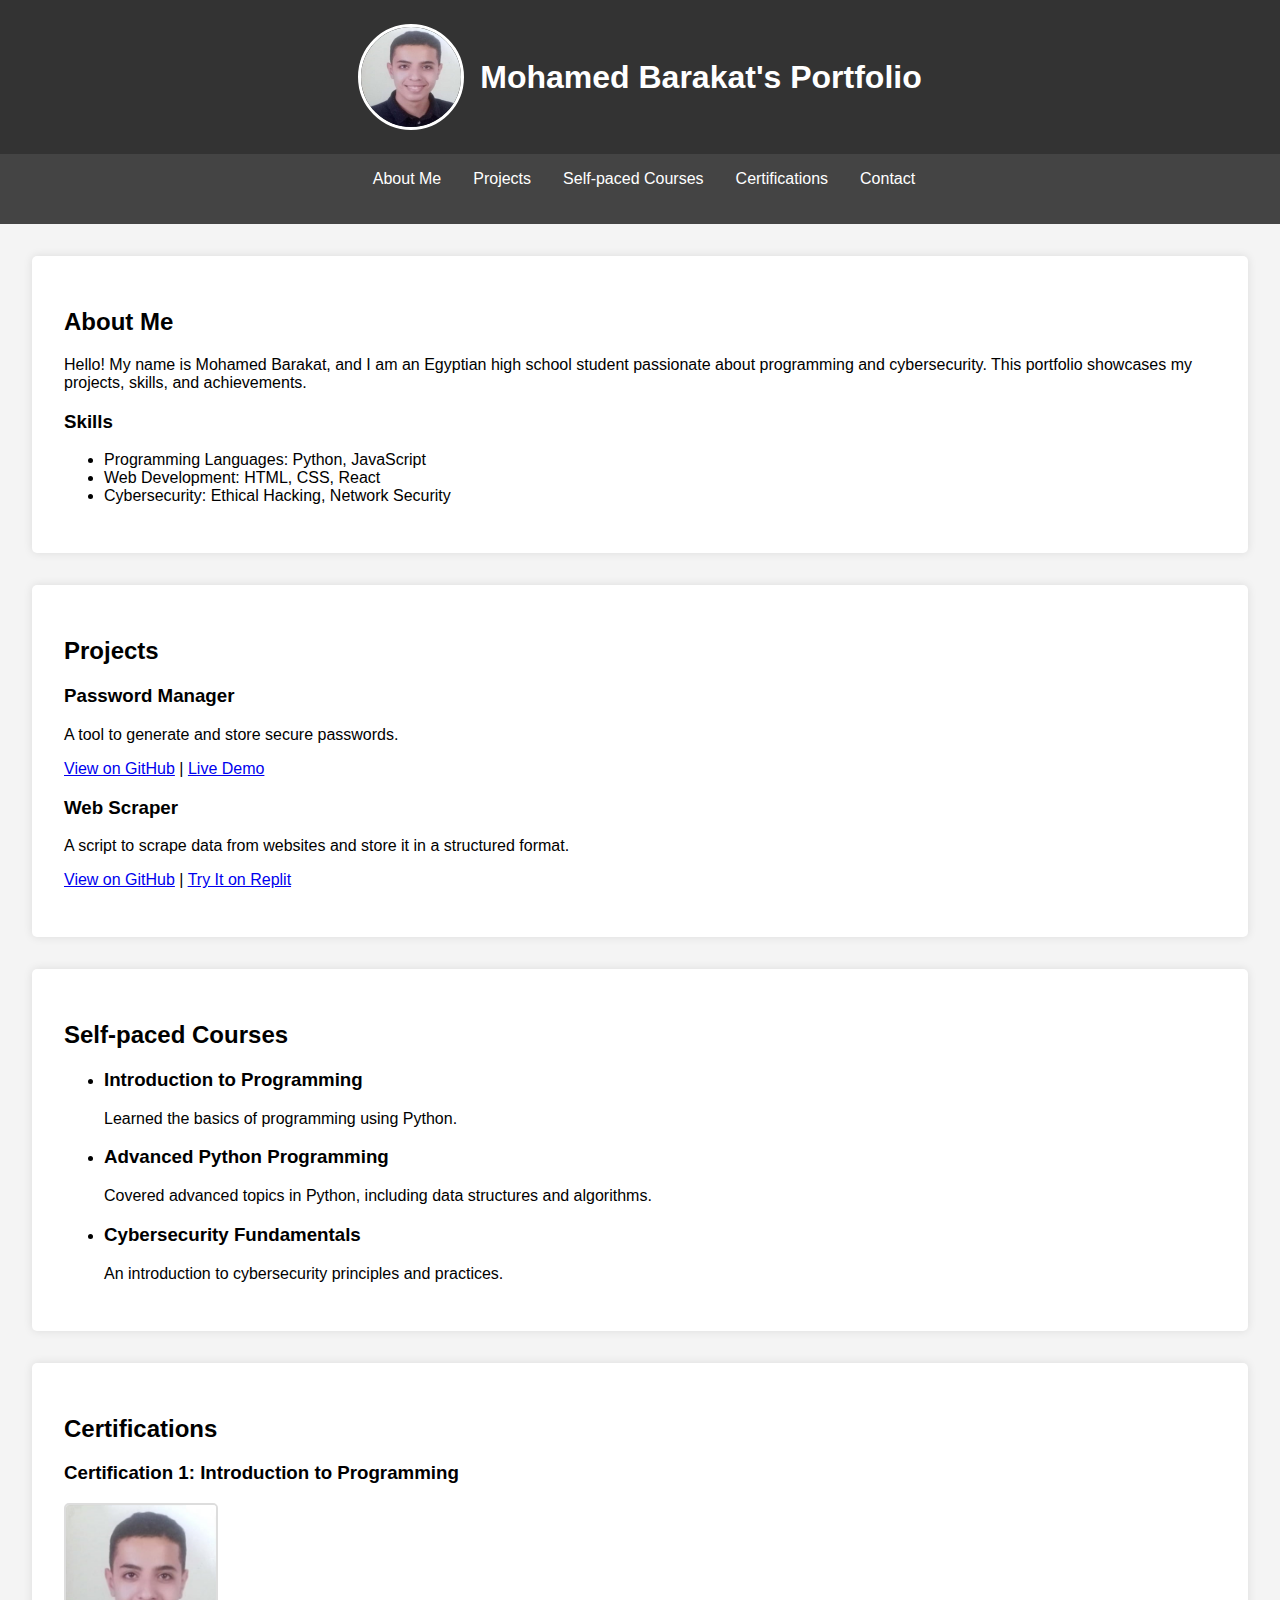
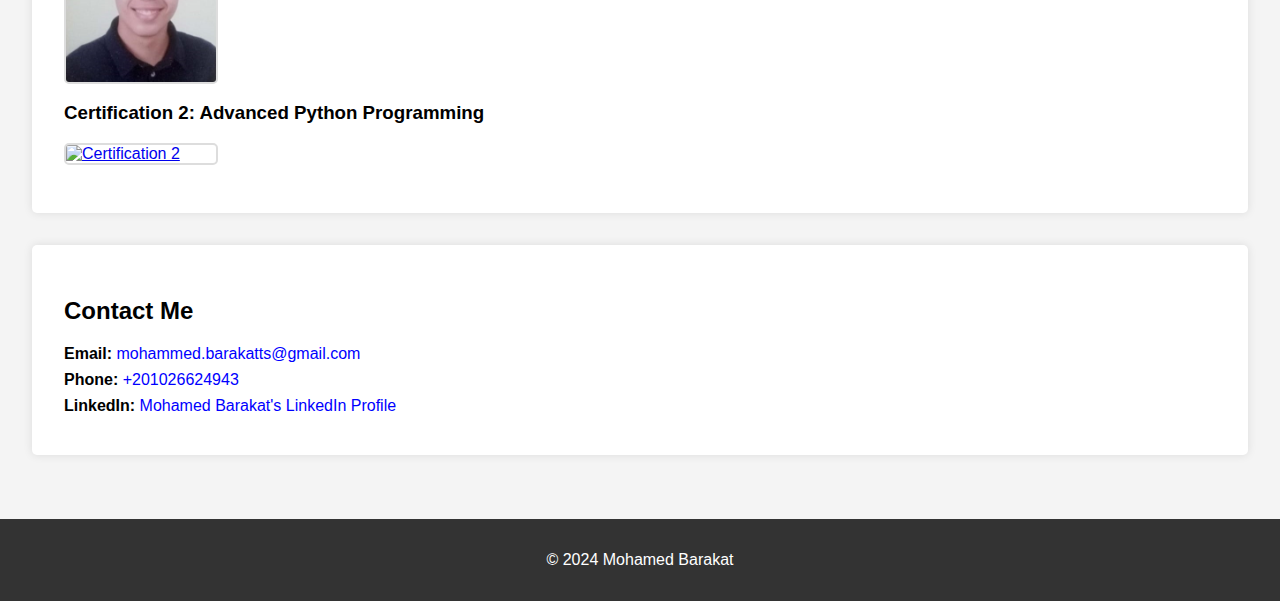
==== index.html @ 445416d7 "The 2st design of my portfolio" ====
<!DOCTYPE html>
<html lang="en">
<head>
  <meta charset="UTF-8">
  <meta name="viewport" content="width=device-width, initial-scale=1.0">
  <title>Mohamed Barakat's Portfolio</title>
  <link rel="stylesheet" href="style.css">
  <link rel="icon" href="Mo.jpg" type="image/x-icon">
</head>
<body>
  <header>
    <img src="Mo.jpg" alt="Mohamed Barakat" class="profile-image">
    <h1>Mohamed Barakat's Portfolio</h1>
  </header>
  <nav>
    <ul>
      <li><a href="#about">About Me</a></li>
      <li><a href="#projects">Projects</a></li>
      <li><a href="#courses">Self-paced Courses</a></li>
      <li><a href="#certifications">Certifications</a></li>
      <li><a href="#contact">Contact</a></li>
    </ul>
  </nav>
  <main>
    <section id="about">
      <h2>About Me</h2>
      <p>Hello! My name is Mohamed Barakat, and I am an Egyptian high school student passionate about programming and cybersecurity. This portfolio showcases my projects, skills, and achievements.</p>
      <h3>Skills</h3>
      <ul>
        <li>Programming Languages: Python, JavaScript</li>
        <li>Web Development: HTML, CSS, React</li>
        <li>Cybersecurity: Ethical Hacking, Network Security</li>
      </ul>
    </section>    
    <section id="projects">
      <h2>Projects</h2>
      <div class="project">
        <h3>Password Manager</h3>
        <p>A tool to generate and store secure passwords.</p>
        <a href="https://github.com/Mohamed-Barakatts/password-manager" target="_blank">View on GitHub</a> | 
        <a href="https://mohamedbarakat.github.io/password-manager" target="_blank">Live Demo</a>
      </div>
      <div class="project">
        <h3>Web Scraper</h3>
        <p>A script to scrape data from websites and store it in a structured format.</p>
        <a href="https://github.com/Mohamed-Barakatts/web-scraper" target="_blank">View on GitHub</a> | 
        <a href="https://replit.com/@MohamedBarakat/web-scraper" target="_blank">Try It on Replit</a>
      </div>
    </section>
    <section id="courses">
      <h2>Self-paced Courses</h2>
      <ul>
        <li>
          <h3>Introduction to Programming</h3>
          <p>Learned the basics of programming using Python.</p>
        </li>
        <li>
          <h3>Advanced Python Programming</h3>
          <p>Covered advanced topics in Python, including data structures and algorithms.</p>
        </li>
        <li>
          <h3>Cybersecurity Fundamentals</h3>
          <p>An introduction to cybersecurity principles and practices.</p>
        </li>
        <!-- Add more courses as needed -->
      </ul>
    </section>    
    <section id="certifications">
      <h2>Certifications</h2>
      <div class="certification">
        <h3>Certification 1: Introduction to Programming</h3>
        <a>
          <!-- add this line after <a to indicate to the path of the cert pdf file online for viewing [href="path/to/certificate1.jpg" target="_blank"] -->
          <img src="Mo.jpg" alt="Certification 1" class="certificate-image">
        </a>
      </div>
      <div class="certification">
        <h3>Certification 2: Advanced Python Programming</h3>
        <a href="path/to/certificate2.jpg" target="_blank">
          <img src="path/to/certificate2.jpg" alt="Certification 2" class="certificate-image">
        </a>
      </div>
      <!-- Add more certifications as needed -->
    </section>
    <section id="contact">
      <h2>Contact Me</h2>
      <p><strong>Email:</strong> <a href="mailto:mohammed.barakatts@gmail.com">mohammed.barakatts@gmail.com</a></p>
      <p><strong>Phone:</strong> <a href="tel:+201026624943">+201026624943</a></p>
      <p><strong>LinkedIn:</strong> <a href="https://www.linkedin.com/in/mohamed-barakatts/" target="_blank">Mohamed Barakat's LinkedIn Profile</a></p>
    </section>    
  </main>
  <footer>
    <p>&copy; 2024 Mohamed Barakat</p>
  </footer>
</body>
</html>
---- style.css ----
body {
  font-family: Arial, sans-serif;
  margin: 0;
  padding: 0;
  background-color: #f4f4f4;
}

header {
  background-color: #333;
  color: #fff;
  padding: 1.5rem 0;
  text-align: center;
  display: flex;
  align-items: center;
  justify-content: center;
}

.profile-image {
  width: 100px;
  height: 100px;
  border-radius: 50%;
  margin-right: 1rem;
  border: 3px solid #fff;
}

nav {
  background-color: #444;
  color: #fff;
  padding: 1rem 0;
  text-align: center;
}

nav ul {
  list-style-type: none;
  padding: 0;
  margin: 0;
  display: flex;
  justify-content: center;
  gap: 1.5rem;
}

nav ul li {
  margin: 0;
}

nav ul li a {
  color: #fff;
  text-decoration: none;
  position: relative;
  padding: 0.5rem;
  transition: color 0.3s;
}

nav ul li a:hover {
  color: #ff6347;
}

nav ul li a::after {
  content: '';
  display: block;
  width: 0;
  height: 2px;
  background: red;
  transition: width 0.3s;
}

nav ul li a:hover::after {
  width: 100%;
}

main {
  padding: 2rem;
}

section {
  margin-bottom: 2rem;
  padding: 2rem;
  background-color: #fff;
  border-radius: 5px;
  box-shadow: 0 0 10px rgba(0, 0, 0, 0.1);
}

.project, .certification {
  margin-bottom: 1rem;
}

.certificate-image {
  width: 150px;
  height: auto;
  display: block;
  margin-top: 0.5rem;
  border: 2px solid #ddd;
  border-radius: 5px;
}

footer {
  background-color: #333;
  color: #fff;
  text-align: center;
  padding: 1rem 0;
}

footer section {
  margin-bottom: 1rem;
}

#contact p {
  margin: 0.5rem 0;
}

#contact a {
  color: blue;
  text-decoration: none;
}

#contact a:hover {
  text-decoration: underline;
}
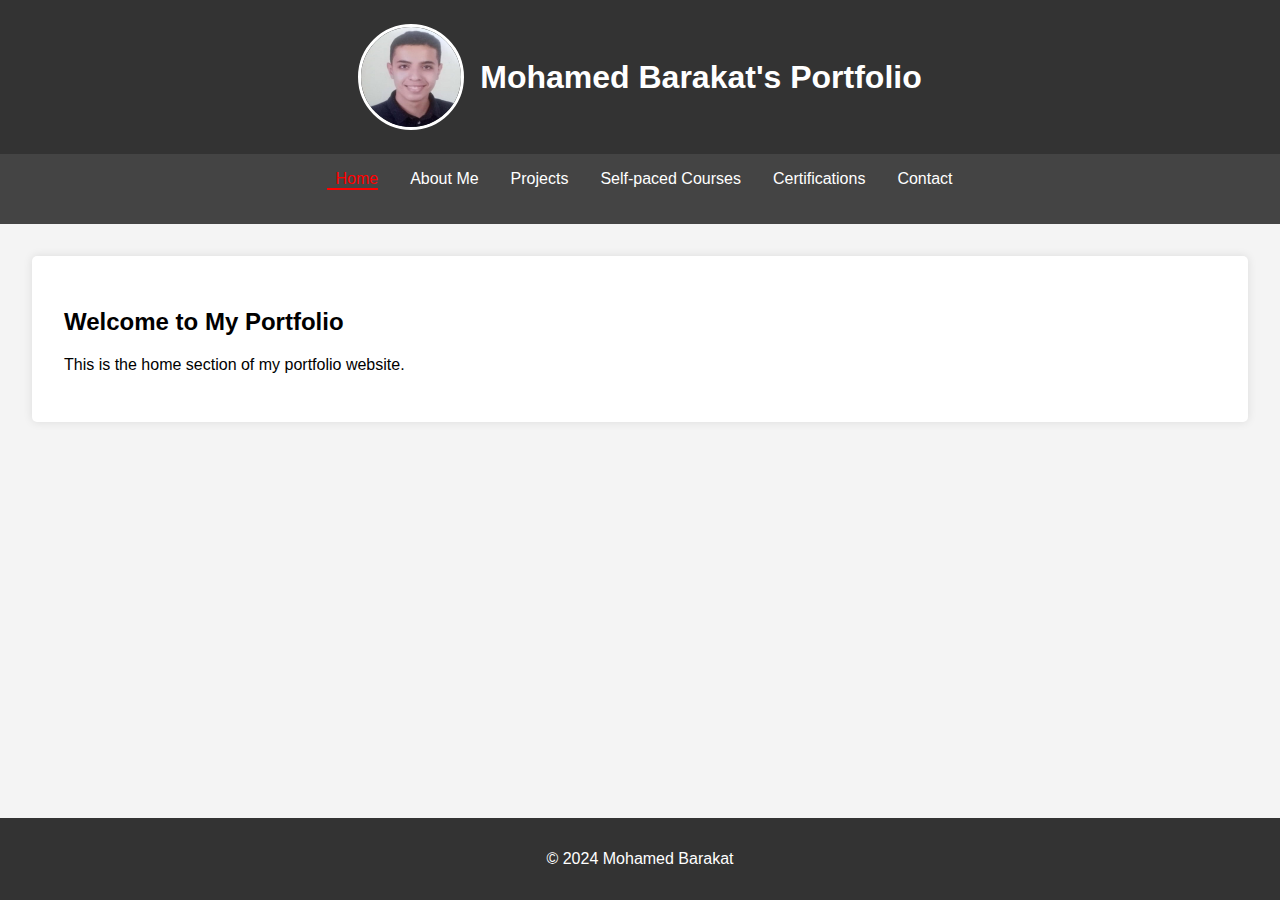
==== commit 6677246b: "The 3rd design of my portfolio" ====
--- a/index.html
+++ b/index.html
@@ -4,93 +4,45 @@
   <meta charset="UTF-8">
   <meta name="viewport" content="width=device-width, initial-scale=1.0">
   <title>Mohamed Barakat's Portfolio</title>
-  <link rel="stylesheet" href="style.css">
-  <link rel="icon" href="Mo.jpg" type="image/x-icon">
+  <link rel="stylesheet" href="assets/css/style.css">
+  <link rel="icon" href="images/Mo.jpg" type="image/x-icon">
 </head>
 <body>
   <header>
-    <img src="Mo.jpg" alt="Mohamed Barakat" class="profile-image">
+    <img src="images/Mo.jpg" alt="Mohamed Barakat" class="profile-image">
     <h1>Mohamed Barakat's Portfolio</h1>
   </header>
   <nav>
     <ul>
-      <li><a href="#about">About Me</a></li>
-      <li><a href="#projects">Projects</a></li>
-      <li><a href="#courses">Self-paced Courses</a></li>
-      <li><a href="#certifications">Certifications</a></li>
-      <li><a href="#contact">Contact</a></li>
+      <li><a href="index.html">Home</a></li>
+      <li><a href="sections/about.html">About Me</a></li>
+      <li class="dropdown">
+        <a href="sections/projects.html" class="dropbtn">Projects</a>
+        <ul class="dropdown-content">
+          <li><a href="sections/projects.html#web-projects">Web Projects</a></li>
+          <li><a href="sections/projects.html#cybersecurity-projects">Cybersecurity Projects</a></li>
+        </ul>
+      </li>
+      <li><a href="sections/courses.html">Self-paced Courses</a></li>
+      <li class="dropdown">
+        <a href="sections/certifications.html" class="dropbtn">Certifications</a>
+        <ul class="dropdown-content">
+          <li><a href="sections/certifications.html#security-certifications">Security Certifications</a></li>
+          <li><a href="sections/certifications.html#programming-certifications">Programming Certifications</a></li>
+        </ul>
+      </li>
+      <li><a href="sections/contact.html">Contact</a></li>
     </ul>
   </nav>
   <main>
-    <section id="about">
-      <h2>About Me</h2>
-      <p>Hello! My name is Mohamed Barakat, and I am an Egyptian high school student passionate about programming and cybersecurity. This portfolio showcases my projects, skills, and achievements.</p>
-      <h3>Skills</h3>
-      <ul>
-        <li>Programming Languages: Python, JavaScript</li>
-        <li>Web Development: HTML, CSS, React</li>
-        <li>Cybersecurity: Ethical Hacking, Network Security</li>
-      </ul>
-    </section>    
-    <section id="projects">
-      <h2>Projects</h2>
-      <div class="project">
-        <h3>Password Manager</h3>
-        <p>A tool to generate and store secure passwords.</p>
-        <a href="https://github.com/Mohamed-Barakatts/password-manager" target="_blank">View on GitHub</a> | 
-        <a href="https://mohamedbarakat.github.io/password-manager" target="_blank">Live Demo</a>
-      </div>
-      <div class="project">
-        <h3>Web Scraper</h3>
-        <p>A script to scrape data from websites and store it in a structured format.</p>
-        <a href="https://github.com/Mohamed-Barakatts/web-scraper" target="_blank">View on GitHub</a> | 
-        <a href="https://replit.com/@MohamedBarakat/web-scraper" target="_blank">Try It on Replit</a>
-      </div>
+    <section id="home">
+      <h2>Welcome to My Portfolio</h2>
+      <p>This is the home section of my portfolio website.</p>
     </section>
-    <section id="courses">
-      <h2>Self-paced Courses</h2>
-      <ul>
-        <li>
-          <h3>Introduction to Programming</h3>
-          <p>Learned the basics of programming using Python.</p>
-        </li>
-        <li>
-          <h3>Advanced Python Programming</h3>
-          <p>Covered advanced topics in Python, including data structures and algorithms.</p>
-        </li>
-        <li>
-          <h3>Cybersecurity Fundamentals</h3>
-          <p>An introduction to cybersecurity principles and practices.</p>
-        </li>
-        <!-- Add more courses as needed -->
-      </ul>
-    </section>    
-    <section id="certifications">
-      <h2>Certifications</h2>
-      <div class="certification">
-        <h3>Certification 1: Introduction to Programming</h3>
-        <a>
-          <!-- add this line after <a to indicate to the path of the cert pdf file online for viewing [href="path/to/certificate1.jpg" target="_blank"] -->
-          <img src="Mo.jpg" alt="Certification 1" class="certificate-image">
-        </a>
-      </div>
-      <div class="certification">
-        <h3>Certification 2: Advanced Python Programming</h3>
-        <a href="path/to/certificate2.jpg" target="_blank">
-          <img src="path/to/certificate2.jpg" alt="Certification 2" class="certificate-image">
-        </a>
-      </div>
-      <!-- Add more certifications as needed -->
-    </section>
-    <section id="contact">
-      <h2>Contact Me</h2>
-      <p><strong>Email:</strong> <a href="mailto:mohammed.barakatts@gmail.com">mohammed.barakatts@gmail.com</a></p>
-      <p><strong>Phone:</strong> <a href="tel:+201026624943">+201026624943</a></p>
-      <p><strong>LinkedIn:</strong> <a href="https://www.linkedin.com/in/mohamed-barakatts/" target="_blank">Mohamed Barakat's LinkedIn Profile</a></p>
-    </section>    
   </main>
   <footer>
     <p>&copy; 2024 Mohamed Barakat</p>
   </footer>
+  <script src="assets/js/script.js"></script>
 </body>
-</html>+</html>
--- a/assets/css/style.css
+++ b/assets/css/style.css
@@ -0,0 +1,260 @@
+body {
+  font-family: Arial, sans-serif;
+  margin: 0;
+  padding: 0;
+  background-color: #f4f4f4;
+}
+
+header {
+  background-color: #333;
+  color: #fff;
+  padding: 1.5rem 0;
+  text-align: center;
+  display: flex;
+  align-items: center;
+  justify-content: center;
+}
+
+.profile-image {
+  width: 100px;
+  height: 100px;
+  border-radius: 50%;
+  margin-right: 1rem;
+  border: 3px solid #fff;
+}
+
+nav {
+  background-color: #444;
+  color: #fff;
+  padding: 1rem 0;
+  text-align: center;
+}
+
+nav ul {
+  list-style-type: none;
+  padding: 0;
+  margin: 0;
+  display: flex;
+  justify-content: center;
+  gap: 1.5rem;
+}
+
+nav ul li {
+  margin: 0;
+}
+
+nav ul li a {
+  color: #fff;
+  text-decoration: none;
+  position: relative;
+  padding: 0.5rem;
+  transition: color 0.3s;
+}
+
+nav ul li a:hover {
+  color: #ff6347;
+}
+
+nav ul li a::after {
+  content: '';
+  display: block;
+  width: 0;
+  height: 2px;
+  background: red;
+  transition: width 0.3s;
+}
+
+nav ul li a:hover::after {
+  width: 100%;
+}
+
+main {
+  padding: 2rem;
+}
+
+section {
+  margin-bottom: 2rem;
+  padding: 2rem;
+  background-color: #fff;
+  border-radius: 5px;
+  box-shadow: 0 0 10px rgba(0, 0, 0, 0.1);
+}
+
+footer {
+  background-color: #333;
+  color: #fff;
+  text-align: center;
+  padding: 1rem 0;
+}
+
+footer section {
+  margin-bottom: 1rem;
+}
+
+/* Modal styles */
+.modal {
+  display: none;
+  position: fixed;
+  z-index: 1;
+  left: 0;
+  top: 0;
+  width: 100%;
+  height: 100%;
+  overflow: auto;
+  background-color: rgb(0, 0, 0);
+  background-color: rgba(0, 0, 0, 0.4);
+  padding-top: 60px;
+}
+
+.modal-content {
+  background-color: #fefefe;
+  margin: 5% auto;
+  padding: 20px;
+  border: 1px solid #888;
+  width: 80%;
+  border-radius: 5px;
+  box-shadow: 0 5px 15px rgba(0, 0, 0, 0.3);
+}
+
+.close-btn {
+  color: #aaa;
+  float: right;
+  font-size: 28px;
+  font-weight: bold;
+}
+
+.close-btn:hover,
+.close-btn:focus {
+  color: black;
+  text-decoration: none;
+  cursor: pointer;
+}
+
+.modal-btn {
+  background-color: #444;
+  color: #fff;
+  border: none;
+  padding: 10px 20px;
+  cursor: pointer;
+  border-radius: 5px;
+}
+
+.modal-btn:hover {
+  background-color: #ff6347;
+}
+
+html, body {
+  height: 100%;
+}
+
+body {
+  display: flex;
+  flex-direction: column;
+}
+
+main {
+  flex: 1;
+}
+
+footer {
+  background-color: #333;
+  color: #fff;
+  text-align: center;
+  padding: 1rem 0;
+  flex-shrink: 0;
+}
+
+/* Contact page specific styles */
+#contact a {
+  color: blue;
+}
+
+/* Make the navigation menu sticky */
+nav {
+  background-color: #444;
+  color: #fff;
+  padding: 1rem 0;
+  text-align: center;
+  position: -webkit-sticky; /* For Safari */
+  position: sticky;
+  top: 0;
+  z-index: 1000; /* Ensure it stays on top of other elements */
+}
+
+/* Highlight the current menu item */
+nav ul li a.active {
+  color: #ff6347;
+}
+
+nav ul li a.active::after {
+  width: 100%;
+}
+
+/* Dropdown Menu Styles */
+nav ul {
+  list-style-type: none;
+  padding: 0;
+  margin: 0;
+  display: flex;
+  justify-content: center;
+  gap: 1.5rem;
+  position: relative;
+}
+
+nav ul li {
+  position: relative;
+}
+
+nav ul li a {
+  color: #fff;
+  text-decoration: none;
+  padding: 0.5rem;
+  transition: color 0.3s;
+}
+
+nav ul li a:hover,
+nav ul li a.active {
+  color: #ff6347;
+}
+
+nav ul li .dropdown-content {
+  display: none;
+  position: absolute;
+  background-color: #444;
+  min-width: 160px;
+  box-shadow: 0 8px 16px rgba(0,0,0,0.2);
+  z-index: 1;
+}
+
+nav ul li .dropdown-content a {
+  color: #fff;
+  padding: 12px 16px;
+  text-decoration: none;
+  display: block;
+}
+
+nav ul li .dropdown-content a:hover {
+  background-color: #555;
+}
+
+nav ul li:hover .dropdown-content {
+  display: block;
+}
+
+nav ul li:hover .dropbtn {
+  color: #ff6347;
+}
+
+/* Highlight the current menu item */
+nav ul li a.active {
+  color: red;
+}
+
+nav ul li a.active::after {
+  width: 100%;
+}
+
+/* Highlight the active section */
+section.active-section {
+  border: 2px solid red;
+}
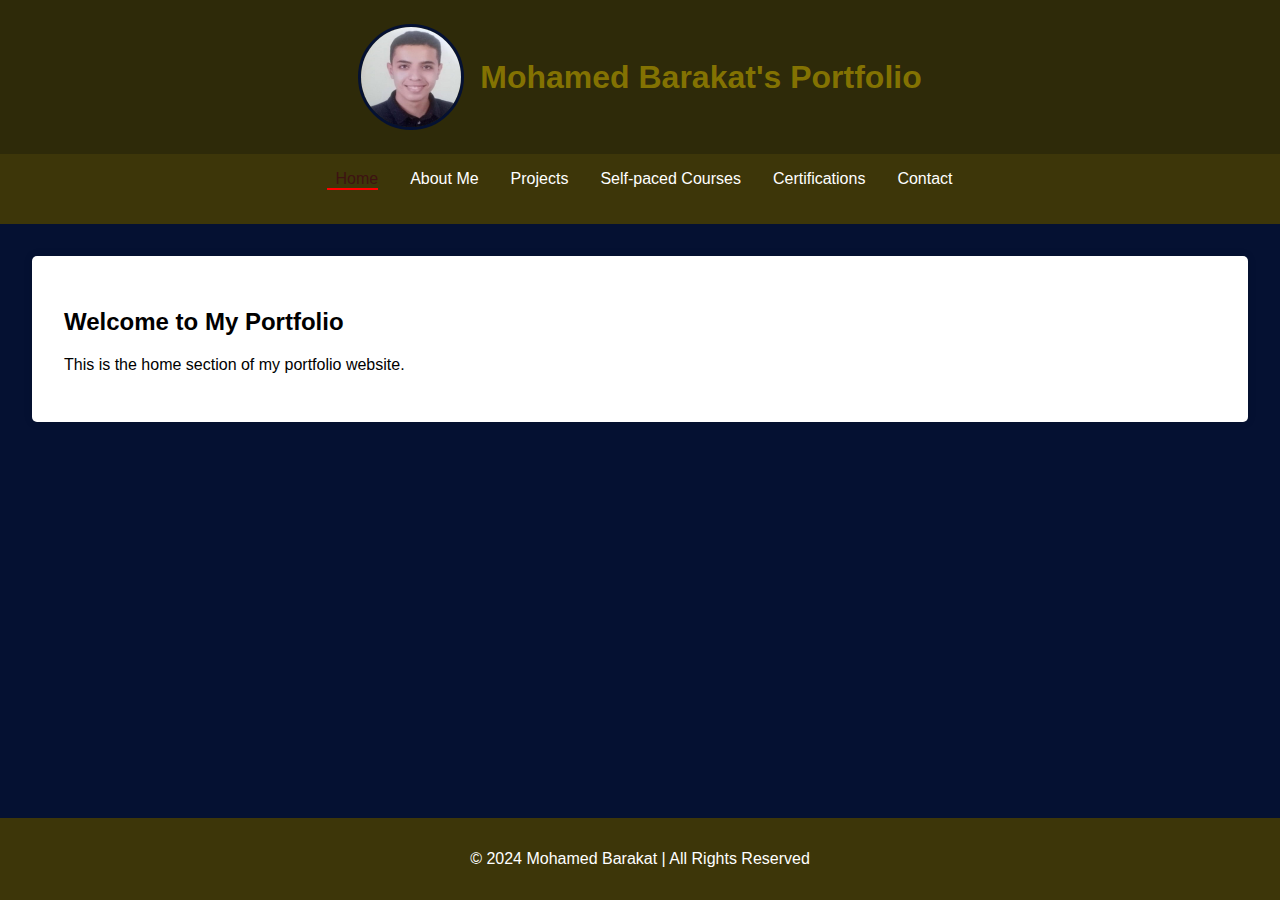
==== commit 184a61d0: "The 4th design of my portfolio" ====
--- a/index.html
+++ b/index.html
@@ -41,7 +41,7 @@
     </section>
   </main>
   <footer>
-    <p>&copy; 2024 Mohamed Barakat</p>
+    <p>&copy; 2024 Mohamed Barakat | All Rights Reserved</p>
   </footer>
   <script src="assets/js/script.js"></script>
 </body>
--- a/assets/css/style.css
+++ b/assets/css/style.css
@@ -2,12 +2,12 @@
   font-family: Arial, sans-serif;
   margin: 0;
   padding: 0;
-  background-color: #f4f4f4;
+  background-color: #051132;
 }
 
 header {
-  background-color: #333;
-  color: #fff;
+  background-color: rgba(55, 47, 1, 0.845);
+  color: rgba(147, 128, 1, 0.845);
   padding: 1.5rem 0;
   text-align: center;
   display: flex;
@@ -20,7 +20,7 @@
   height: 100px;
   border-radius: 50%;
   margin-right: 1rem;
-  border: 3px solid #fff;
+  border: 3px solid #051132;
 }
 
 nav {
@@ -28,6 +28,10 @@
   color: #fff;
   padding: 1rem 0;
   text-align: center;
+  position: -webkit-sticky; /* For Safari */
+  position: sticky;
+  top: 0;
+  z-index: 1000; /* Ensure it stays on top of other elements */
 }
 
 nav ul {
@@ -37,22 +41,19 @@
   display: flex;
   justify-content: center;
   gap: 1.5rem;
+  position: relative;
 }
 
 nav ul li {
-  margin: 0;
+  position: relative;
 }
 
 nav ul li a {
   color: #fff;
   text-decoration: none;
-  position: relative;
   padding: 0.5rem;
   transition: color 0.3s;
-}
-
-nav ul li a:hover {
-  color: #ff6347;
+  position: relative;
 }
 
 nav ul li a::after {
@@ -61,15 +62,56 @@
   width: 0;
   height: 2px;
   background: red;
-  transition: width 0.3s;
-}
-
-nav ul li a:hover::after {
+  transition: width 0.5s;
+}
+
+nav ul li a:hover::after,
+nav ul li a.active::after {
   width: 100%;
+}
+
+nav ul li a:hover,
+nav ul li a.active {
+  color: #ff6347;
+}
+
+nav ul li .dropdown-content {
+  display: none;
+  position: absolute;
+  background-color: rgba(55, 47, 1, 0.924);
+  min-width: 160px;
+  z-index: 1;
+}
+
+nav ul li .dropdown-content a {
+  color: #fff;
+  padding: 12px 16px;
+  text-decoration: none;
+  display: block;
+}
+
+nav ul li .dropdown-content a:hover,
+nav ul li .dropdown-content a.active {
+  background-color: #565454;
+}
+
+nav ul li:hover .dropdown-content {
+  display: block;
+}
+
+nav ul li:hover .dropbtn {
+  color: #ff6347;
+}
+
+/* Ensure the main section links also appear active when one of their dropdown links is active */
+nav ul li .dropdown-content a.active,
+nav ul li a.active-main {
+  color: red;
 }
 
 main {
   padding: 2rem;
+  flex: 1;
 }
 
 section {
@@ -80,11 +122,16 @@
   box-shadow: 0 0 10px rgba(0, 0, 0, 0.1);
 }
 
+section.active-section {
+  border: 2px solid red;
+}
+
 footer {
   background-color: #333;
   color: #fff;
   text-align: center;
   padding: 1rem 0;
+  flex-shrink: 0;
 }
 
 footer section {
@@ -143,8 +190,14 @@
   background-color: #ff6347;
 }
 
+/* Contact page specific styles */
+#contact a {
+  color: blue;
+}
+
 html, body {
   height: 100%;
+  margin: 0;
 }
 
 body {
@@ -157,104 +210,21 @@
 }
 
 footer {
-  background-color: #333;
-  color: #fff;
-  text-align: center;
-  padding: 1rem 0;
   flex-shrink: 0;
 }
 
-/* Contact page specific styles */
-#contact a {
-  color: blue;
-}
-
-/* Make the navigation menu sticky */
+nav ul li a:hover {
+  color: rgb(61, 18, 18) !important;
+}
+
+nav ul li a.active {
+  color: rgb(61, 18, 18) !important;
+}
+
 nav {
-  background-color: #444;
-  color: #fff;
-  padding: 1rem 0;
-  text-align: center;
-  position: -webkit-sticky; /* For Safari */
-  position: sticky;
-  top: 0;
-  z-index: 1000; /* Ensure it stays on top of other elements */
-}
-
-/* Highlight the current menu item */
-nav ul li a.active {
-  color: #ff6347;
-}
-
-nav ul li a.active::after {
-  width: 100%;
-}
-
-/* Dropdown Menu Styles */
-nav ul {
-  list-style-type: none;
-  padding: 0;
-  margin: 0;
-  display: flex;
-  justify-content: center;
-  gap: 1.5rem;
-  position: relative;
-}
-
-nav ul li {
-  position: relative;
-}
-
-nav ul li a {
-  color: #fff;
-  text-decoration: none;
-  padding: 0.5rem;
-  transition: color 0.3s;
-}
-
-nav ul li a:hover,
-nav ul li a.active {
-  color: #ff6347;
-}
-
-nav ul li .dropdown-content {
-  display: none;
-  position: absolute;
-  background-color: #444;
-  min-width: 160px;
-  box-shadow: 0 8px 16px rgba(0,0,0,0.2);
-  z-index: 1;
-}
-
-nav ul li .dropdown-content a {
-  color: #fff;
-  padding: 12px 16px;
-  text-decoration: none;
-  display: block;
-}
-
-nav ul li .dropdown-content a:hover {
-  background-color: #555;
-}
-
-nav ul li:hover .dropdown-content {
-  display: block;
-}
-
-nav ul li:hover .dropbtn {
-  color: #ff6347;
-}
-
-/* Highlight the current menu item */
-nav ul li a.active {
-  color: red;
-}
-
-nav ul li a.active::after {
-  width: 100%;
-}
-
-/* Highlight the active section */
-section.active-section {
-  border: 2px solid red;
-}
+  background-color: rgba(72, 62, 1, 0.845); /* Primary Color */
+}
+
+footer {
+  background-color: rgba(72, 62, 1, 0.845); /* Primary Color */
+}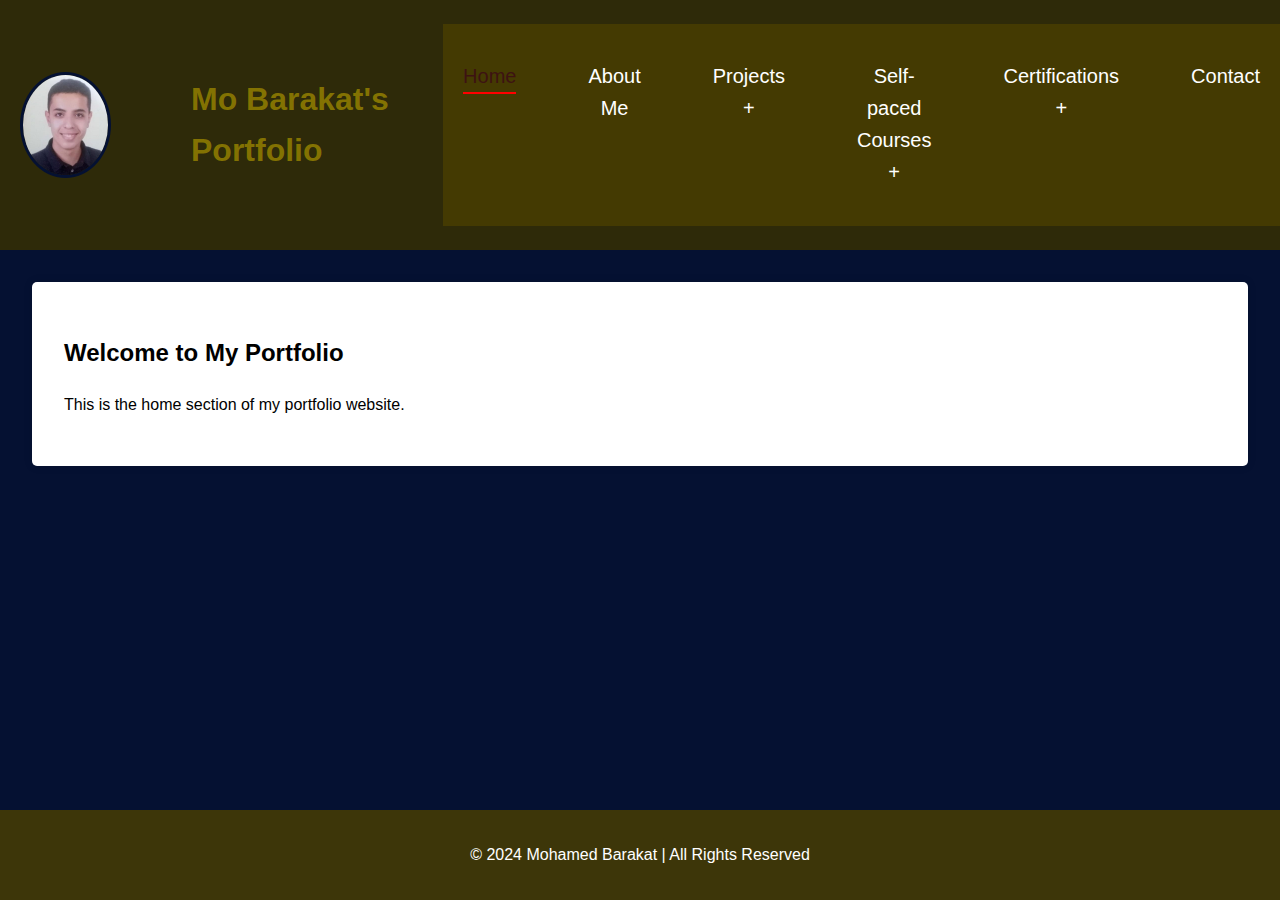
==== commit b1819f1a: "The 6th design of my portfolio" ====
--- a/index.html
+++ b/index.html
@@ -10,30 +10,96 @@
 <body>
   <header>
     <img src="images/Mo.jpg" alt="Mohamed Barakat" class="profile-image">
-    <h1>Mohamed Barakat's Portfolio</h1>
+    <h1>Mo Barakat's Portfolio</h1>
+    <!-- RESPONSIVE NAVIGATION MENU -->
+    <input type="checkbox" id="menu-bar">
+    <label for="menu-bar">Menu</label>
+      <nav class="navbar">
+          <ul>
+              <li><a href="index.html">Home</a></li>
+              <li><a href="sections/about.html">About Me</a></li>
+              <li><a href="sections/projects.html">Projects +</a>
+                  <ul>
+                      <li><a href="sections/projects.html#web-projects">Web Projects +</a>
+                            <ul>
+                              <li><a href="sections/projects.html#web-projects#p1">Project #01</a></li>
+                              <li><a href="sections/projects.html#web-projects#p2">Project #02</a></li>
+                              <li><a href="sections/projects.html#web-projects#p3">Project #03</a></li>
+                          </ul>
+                      </li>
+                      <li><a href="sections/projects.html#cybersecurity-projects">Cybersecurity Projects +</a>
+                          <ul>
+                              <li><a href="sections/projects.html#cybersecurity-projects#p1">Project #01</a></li>
+                              <li><a href="sections/projects.html#cybersecurity-projects#p2">Project #02</a></li>
+                              <li><a href="sections/projects.html#cybersecurity-projects#p3">Project #03</a></li>
+                          </ul>
+                      </li>
+                  </ul>
+              </li>
+              <li><a href="sections/courses.html">Self-paced Courses +</a>
+                  <ul>
+                    <li><a href="sections/courses.html#yt">YouTube +</a>
+                      <ul>
+                        <li><a href="sections/courses.html#yt#c1">Course #01</a></li>
+                        <li><a href="sections/courses.html#yt#c2">Course #02</a></li>
+                        <li><a href="sections/courses.html#yt#c3">Course #03</a></li>
+                      </ul>
+                    </li>
+                    <li><a href="sections/courses.html#pa">ProgrammingAdvices +</a>
+                      <ul>
+                        <li><a href="sections/courses.html#pa#c1">Course #01</a></li>
+                        <li><a href="sections/courses.html#pa#c2">Course #02</a></li>
+                        <li><a href="sections/courses.html#pa#c3">Course #03</a></li>
+                      </ul>
+                    </li>
+                    <li><a href="sections/courses.html#gl">Great Learning +</a>
+                      <ul>
+                        <li><a href="sections/courses.html#gl#c1">Course #01</a></li>
+                        <li><a href="sections/courses.html#gl#c2">Course #02</a></li>
+                        <li><a href="sections/courses.html#gl#c3">Course #03</a></li>
+                      </ul>
+                    </li>
+                    <li><a href="sections/courses.html#ed">Edraak +</a>
+                      <ul>
+                        <li><a href="sections/courses.html#ed#c1">Course #01</a></li>
+                        <li><a href="sections/courses.html#ed#c2">Course #02</a></li>
+                        <li><a href="sections/courses.html#ed#c3">Course #03</a></li>
+                      </ul>
+                    </li>
+                  </ul>
+                </li>
+                <li><a href="sections/certifications.html">Certifications +</a> <!--certs-->
+                  <ul>
+                    <li><a href="sections/certifications.html#pa">ProgrammingAdvices +</a>
+                      <ul>
+                        <li><a href="sections/certifications.html#pa#t1">Cert #01</a></li>
+                        <li><a href="sections/certifications.html#pa#t2">Cert #02</a></li>
+                        <li><a href="sections/certifications.html#pa#t3">Cert #03</a></li>
+                      </ul>
+                    </li>
+                    <li><a href="sections/certifications.html#gl">Great Learning +</a>
+                      <ul>
+                        <li><a href="sections/certifications.html#gl#t1">Cert #01</a></li>
+                        <li><a href="sections/certifications.html#gl#t2">Cert #02</a></li>
+                        <li><a href="sections/certifications.html#gl#t3">Cert #03</a></li>
+                      </ul>
+                    </li>
+                    <li><a href="sections/certifications.html#pa">Edraak +</a>
+                      <ul>
+                        <li><a href="sections/certifications.html#ed#t1">Cert #01</a></li>
+                        <li><a href="sections/certifications.html#ed#t2">Cert #02</a></li>
+                        <li><a href="sections/certifications.html#ed#t3">Cert #03</a></li>
+                      </ul>
+                    </li>
+                  </ul>
+              </li>
+              <li><a href="sections/contact.html">Contact</a></li>
+          </ul>
+      </nav>
   </header>
-  <nav>
-    <ul>
-      <li><a href="index.html">Home</a></li>
-      <li><a href="sections/about.html">About Me</a></li>
-      <li class="dropdown">
-        <a href="sections/projects.html" class="dropbtn">Projects</a>
-        <ul class="dropdown-content">
-          <li><a href="sections/projects.html#web-projects">Web Projects</a></li>
-          <li><a href="sections/projects.html#cybersecurity-projects">Cybersecurity Projects</a></li>
-        </ul>
-      </li>
-      <li><a href="sections/courses.html">Self-paced Courses</a></li>
-      <li class="dropdown">
-        <a href="sections/certifications.html" class="dropbtn">Certifications</a>
-        <ul class="dropdown-content">
-          <li><a href="sections/certifications.html#security-certifications">Security Certifications</a></li>
-          <li><a href="sections/certifications.html#programming-certifications">Programming Certifications</a></li>
-        </ul>
-      </li>
-      <li><a href="sections/contact.html">Contact</a></li>
-    </ul>
-  </nav>
+<!--  -->
+
+
   <main>
     <section id="home">
       <h2>Welcome to My Portfolio</h2>
--- a/assets/css/style.css
+++ b/assets/css/style.css
@@ -1,37 +1,60 @@
+/* Universal Styles */
 body {
   font-family: Arial, sans-serif;
   margin: 0;
   padding: 0;
   background-color: #051132;
-}
-
+  line-height: 1.6;
+  display: flex;
+  flex-direction: column;
+  height: 100%;
+}
+
+html, body {
+  height: 100%;
+}
+
+/* * {
+  margin: 0;
+  padding: 0;
+  box-sizing: border-box;
+  font-family: Arial, Helvetica, sans-serif;
+  text-transform: capitalize;
+  text-decoration: none;
+} */
+
+/* Header Styles */
 header {
   background-color: rgba(55, 47, 1, 0.845);
   color: rgba(147, 128, 1, 0.845);
   padding: 1.5rem 0;
-  text-align: center;
+  text-align: left; /* Change text alignment to left */
   display: flex;
   align-items: center;
-  justify-content: center;
-}
-
-.profile-image {
+  justify-content: flex-start; /* Align items to the start (left) */
+  padding-left: 20px; /* Adjust padding as needed */
+  margin-left: 0; /* Ensure no extra margin on the left */
+}
+
+
+
+header .profile-image {
   width: 100px;
   height: 100px;
   border-radius: 50%;
-  margin-right: 1rem;
+  margin-right: 5rem;
   border: 3px solid #051132;
 }
 
+/* Navbar Styles */
 nav {
-  background-color: #444;
+  background-color: rgba(72, 62, 1, 0.845);
   color: #fff;
   padding: 1rem 0;
   text-align: center;
-  position: -webkit-sticky; /* For Safari */
   position: sticky;
   top: 0;
-  z-index: 1000; /* Ensure it stays on top of other elements */
+  z-index: 1000;
 }
 
 nav ul {
@@ -40,13 +63,13 @@
   margin: 0;
   display: flex;
   justify-content: center;
-  gap: 1.5rem;
-  position: relative;
-}
-
-nav ul li {
-  position: relative;
-}
+  gap: 2rem;
+  position: relative;
+}
+
+/* nav ul li {
+  position: relative;
+} */
 
 nav ul li a {
   color: #fff;
@@ -75,15 +98,15 @@
   color: #ff6347;
 }
 
-nav ul li .dropdown-content {
+/* nav ul li .dropdown-content {
   display: none;
   position: absolute;
   background-color: rgba(55, 47, 1, 0.924);
   min-width: 160px;
   z-index: 1;
-}
-
-nav ul li .dropdown-content a {
+} */
+
+/* nav ul li .dropdown-content a {
   color: #fff;
   padding: 12px 16px;
   text-decoration: none;
@@ -93,9 +116,9 @@
 nav ul li .dropdown-content a:hover,
 nav ul li .dropdown-content a.active {
   background-color: #565454;
-}
-
-nav ul li:hover .dropdown-content {
+} */
+
+/* nav ul li:hover .dropdown-content {
   display: block;
 }
 
@@ -103,12 +126,148 @@
   color: #ff6347;
 }
 
-/* Ensure the main section links also appear active when one of their dropdown links is active */
 nav ul li .dropdown-content a.active,
 nav ul li a.active-main {
   color: red;
-}
-
+} */
+
+nav ul li a:hover {
+  color: rgb(61, 18, 18) !important;
+}
+
+nav ul li a.active {
+  color: rgb(61, 18, 18) !important;
+}
+
+/* nav ul li:hover .dropdown-content {
+  display: block;
+}
+
+.dropdown-submenu {
+  position: relative;
+}
+
+.dropdown-submenu .dropdown-content {
+  display: none;
+  top: 0;
+  left: 100%;
+  margin-top: -1px;
+}
+
+.dropdown-submenu:hover .dropdown-content {
+  display: block;
+} */
+
+/* .dropdown-content a {
+  color: white;
+  text-decoration: none;
+  display: block;
+  text-align: left;
+}
+
+.dropdown-content a:hover {
+  background-color: #3e8e41;
+} */
+
+/* Responsive Navigation Bar Styles */
+header .navbar ul {
+  list-style: none;
+}
+
+header .navbar ul li {
+  position: relative;
+  float: left;
+}
+
+header .navbar ul li a {
+  font-size: 20px;
+  padding: 20px;
+  color: #ffffff;
+  display: block;
+}
+
+header .navbar ul li a:hover {
+  background: #333;
+  /* color: hsl(0, 3%, 7%); */
+}
+
+header .navbar ul li ul {
+  position: absolute;
+  left: 0;
+  width: 200px;
+  background: #0d0d0d;
+  display: none;
+}
+
+header .navbar ul li ul li {
+  width: 100%;
+  border-top: 1px solid rgba(0, 0, 0, .1);
+}
+
+header .navbar ul li ul li ul {
+  left: 200px;
+  top: 0;
+}
+
+header .navbar ul li:focus-within > ul,
+header .navbar ul li:hover > ul {
+  display: initial;
+}
+
+#menu-bar {
+  display: none;
+}
+
+header label {
+  font-size: 20px;
+  color: #f5f0f0;
+  cursor: pointer;
+  display: none;
+}
+
+@media(max-width: 991px) {
+  header {
+      padding: 20px;
+  }
+
+  header label {
+      display: initial;
+  }
+
+  header .navbar {
+      position: absolute;
+      top: 100%;
+      left: 0%;
+      right: 0%;
+      background: #1e1c1c;
+      border-top: 1px solid rgba(0, 0, 0, .1);
+      display: none;
+  }
+
+  header .navbar ul li {
+      width: 100%;
+  }
+
+  header .navbar ul li ul {
+      position: relative;
+      width: 100%;
+  }
+
+  header .navbar ul li ul li {
+      background: #121111;
+  }
+
+  header .navbar ul li ul li ul {
+      width: 100%;
+      left: 0;
+  }
+
+  #menu-bar:checked ~ .navbar {
+      display: initial;
+  }
+}
+
+/* Main Content Styles */
 main {
   padding: 2rem;
   flex: 1;
@@ -126,8 +285,15 @@
   border: 2px solid red;
 }
 
+.intro {
+  background-color: #1a1919;
+  padding: 20px;
+  border-radius: 8px;
+}
+
+/* Footer Styles */
 footer {
-  background-color: #333;
+  background-color: rgba(72, 62, 1, 0.845);
   color: #fff;
   text-align: center;
   padding: 1rem 0;
@@ -138,7 +304,7 @@
   margin-bottom: 1rem;
 }
 
-/* Modal styles */
+/* Modal Styles */
 .modal {
   display: none;
   position: fixed;
@@ -190,41 +356,7 @@
   background-color: #ff6347;
 }
 
-/* Contact page specific styles */
+/* Contact Page Specific Styles */
 #contact a {
   color: blue;
 }
-
-html, body {
-  height: 100%;
-  margin: 0;
-}
-
-body {
-  display: flex;
-  flex-direction: column;
-}
-
-main {
-  flex: 1;
-}
-
-footer {
-  flex-shrink: 0;
-}
-
-nav ul li a:hover {
-  color: rgb(61, 18, 18) !important;
-}
-
-nav ul li a.active {
-  color: rgb(61, 18, 18) !important;
-}
-
-nav {
-  background-color: rgba(72, 62, 1, 0.845); /* Primary Color */
-}
-
-footer {
-  background-color: rgba(72, 62, 1, 0.845); /* Primary Color */
-}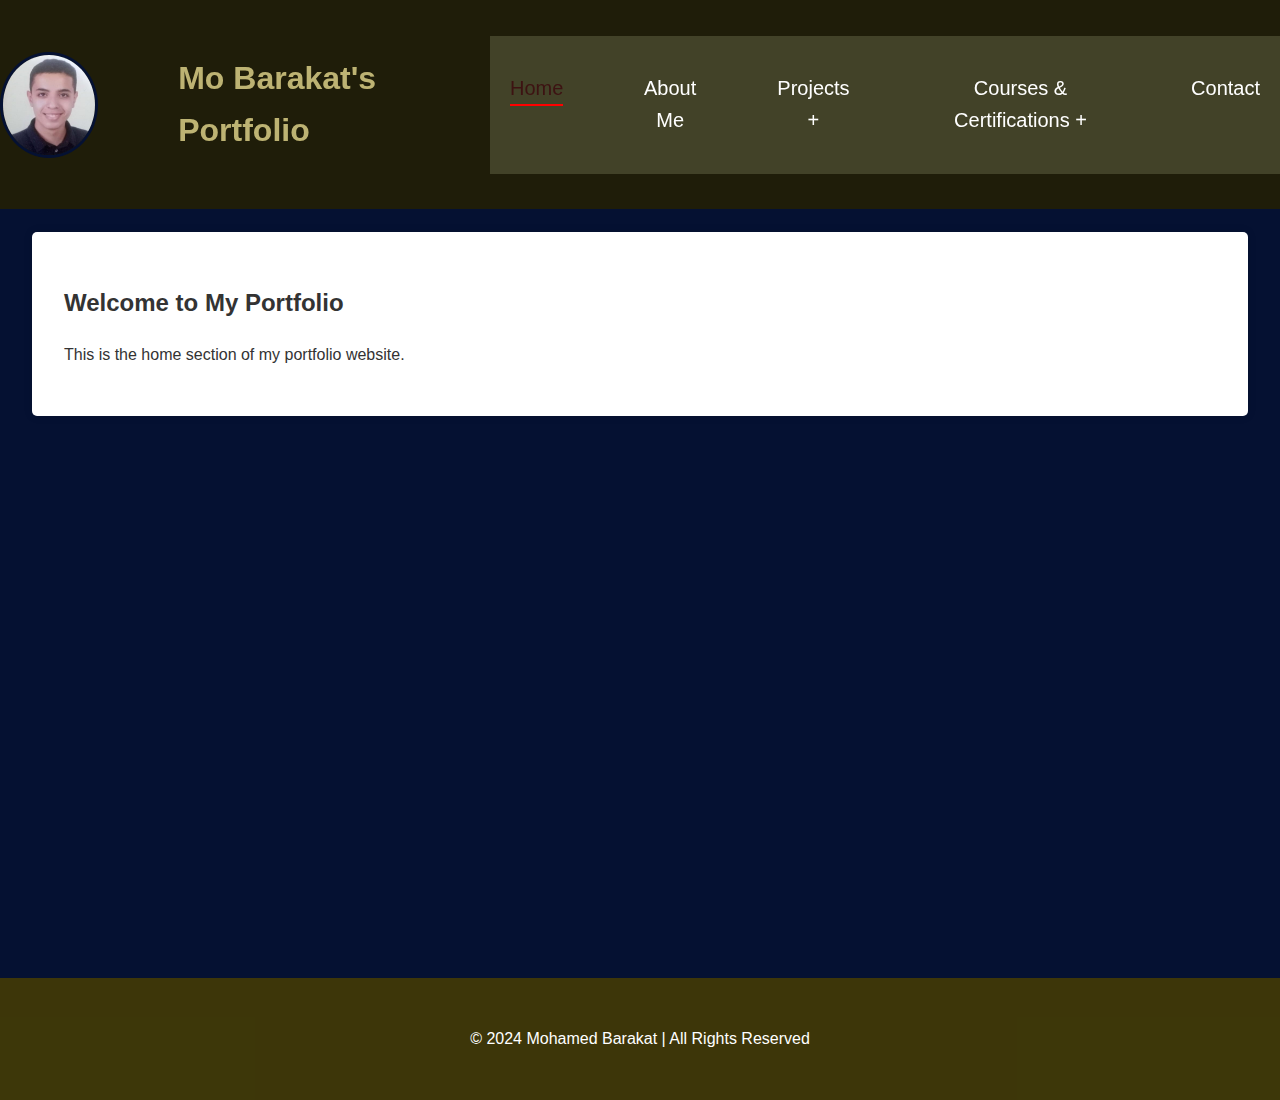
==== commit 69472819: "The 7th design of my portfolio" ====
--- a/index.html
+++ b/index.html
@@ -20,77 +20,73 @@
               <li><a href="sections/about.html">About Me</a></li>
               <li><a href="sections/projects.html">Projects +</a>
                   <ul>
-                      <li><a href="sections/projects.html#web-projects">Web Projects +</a>
+                      <li><a href="sections/projects.html#ai">Artificial Intelligence +</a>
                             <ul>
-                              <li><a href="sections/projects.html#web-projects#p1">Project #01</a></li>
-                              <li><a href="sections/projects.html#web-projects#p2">Project #02</a></li>
-                              <li><a href="sections/projects.html#web-projects#p3">Project #03</a></li>
+                              <li><a href="sections/projects.html#ai#p1">Project #01</a></li>
+                              <li><a href="sections/projects.html#ai#p2">Project #02</a></li>
+                              <li><a href="sections/projects.html#ai#p3">Project #03</a></li>
                           </ul>
                       </li>
-                      <li><a href="sections/projects.html#cybersecurity-projects">Cybersecurity Projects +</a>
+                      <li><a href="sections/projects.html#cs">Cybersecurity +</a>
                           <ul>
-                              <li><a href="sections/projects.html#cybersecurity-projects#p1">Project #01</a></li>
-                              <li><a href="sections/projects.html#cybersecurity-projects#p2">Project #02</a></li>
-                              <li><a href="sections/projects.html#cybersecurity-projects#p3">Project #03</a></li>
+                              <li><a href="sections/projects.html#cs#p1">Project #01</a></li>
+                              <li><a href="sections/projects.html#cs#p2">Project #02</a></li>
+                              <li><a href="sections/projects.html#cs#p3">Project #03</a></li>
+                          </ul>
+                      </li>
+                      <li><a href="sections/projects.html#gm">Gaming +</a>
+                          <ul>
+                              <li><a href="sections/projects.html#gm#p1">Project #04</a></li>
+                              <li><a href="sections/projects.html#gm#p2">Project #05</a></li>
+                              <li><a href="sections/projects.html#gm#p3">Project #06</a></li>
+                          </ul>
+                      </li>
+                      <li><a href="sections/projects.html#mp">Mobile Apps +</a>
+                          <ul>
+                              <li><a href="sections/projects.html#mp#p1">Project #07</a></li>
+                              <li><a href="sections/projects.html#mp#p2">Project #08</a></li>
+                              <li><a href="sections/projects.html#mp#p3">Project #09</a></li>
+                          </ul>
+                      </li>
+                      <li><a href="sections/projects.html#da">Desktop Apps +</a>
+                          <ul>
+                              <li><a href="sections/projects.html#da#p1">Project #10</a></li>
+                              <li><a href="sections/projects.html#da#p2">Project #11</a></li>
+                              <li><a href="sections/projects.html#da#p3">Project #12</a></li>
                           </ul>
                       </li>
                   </ul>
               </li>
-              <li><a href="sections/courses.html">Self-paced Courses +</a>
-                  <ul>
-                    <li><a href="sections/courses.html#yt">YouTube +</a>
-                      <ul>
-                        <li><a href="sections/courses.html#yt#c1">Course #01</a></li>
-                        <li><a href="sections/courses.html#yt#c2">Course #02</a></li>
-                        <li><a href="sections/courses.html#yt#c3">Course #03</a></li>
-                      </ul>
-                    </li>
-                    <li><a href="sections/courses.html#pa">ProgrammingAdvices +</a>
-                      <ul>
-                        <li><a href="sections/courses.html#pa#c1">Course #01</a></li>
-                        <li><a href="sections/courses.html#pa#c2">Course #02</a></li>
-                        <li><a href="sections/courses.html#pa#c3">Course #03</a></li>
-                      </ul>
-                    </li>
-                    <li><a href="sections/courses.html#gl">Great Learning +</a>
-                      <ul>
-                        <li><a href="sections/courses.html#gl#c1">Course #01</a></li>
-                        <li><a href="sections/courses.html#gl#c2">Course #02</a></li>
-                        <li><a href="sections/courses.html#gl#c3">Course #03</a></li>
-                      </ul>
-                    </li>
-                    <li><a href="sections/courses.html#ed">Edraak +</a>
-                      <ul>
-                        <li><a href="sections/courses.html#ed#c1">Course #01</a></li>
-                        <li><a href="sections/courses.html#ed#c2">Course #02</a></li>
-                        <li><a href="sections/courses.html#ed#c3">Course #03</a></li>
-                      </ul>
-                    </li>
-                  </ul>
-                </li>
-                <li><a href="sections/certifications.html">Certifications +</a> <!--certs-->
+                <!-- CERTS -->
+                <li><a href="sections/certifications.html">Courses & Certifications +</a>
                   <ul>
                     <li><a href="sections/certifications.html#pa">ProgrammingAdvices +</a>
                       <ul>
-                        <li><a href="sections/certifications.html#pa#t1">Cert #01</a></li>
-                        <li><a href="sections/certifications.html#pa#t2">Cert #02</a></li>
-                        <li><a href="sections/certifications.html#pa#t3">Cert #03</a></li>
+                        <li><a href="sections/certifications.html#coursecert1">Course / Cert #01</a></li>
+                        <li><a href="sections/certifications.html#coursecert2">Course / Cert #02</a></li>
+                        <li><a href="sections/certifications.html#coursecert3">Course / Cert #03</a></li>
+                        <li><a href="sections/certifications.html#coursecert4">Course / Cert #04</a></li>
+                        <li><a href="sections/certifications.html#coursecert5">Course / Cert #05</a></li>
+                        <li><a href="sections/certifications.html#coursecert6">Course / Cert #06</a></li>
                       </ul>
                     </li>
                     <li><a href="sections/certifications.html#gl">Great Learning +</a>
                       <ul>
-                        <li><a href="sections/certifications.html#gl#t1">Cert #01</a></li>
-                        <li><a href="sections/certifications.html#gl#t2">Cert #02</a></li>
-                        <li><a href="sections/certifications.html#gl#t3">Cert #03</a></li>
+                        <li><a href="sections/certifications.html#coursecert7">Course / Cert #07</a></li>
+                        <li><a href="sections/certifications.html#coursecert8">Course / Cert #08</a></li>
                       </ul>
                     </li>
-                    <li><a href="sections/certifications.html#pa">Edraak +</a>
+                    <li><a href="sections/certifications.html#ed">Edraak +</a>
                       <ul>
-                        <li><a href="sections/certifications.html#ed#t1">Cert #01</a></li>
-                        <li><a href="sections/certifications.html#ed#t2">Cert #02</a></li>
-                        <li><a href="sections/certifications.html#ed#t3">Cert #03</a></li>
+                        <li><a href="sections/certifications.html#coursecert9">Course / Cert #09</a></li>
+                        <li><a href="sections/certifications.html#coursecert10">Course / Cert #10</a></li>
+                        <li><a href="sections/certifications.html#coursecert11">Course / Cert #11</a></li>
+                        <li><a href="sections/certifications.html#coursecert12">Course / Cert #12</a></li>
+                        <li><a href="sections/certifications.html#coursecert13">Course / Cert #13</a></li>
+                        <li><a href="sections/certifications.html#coursecert14">Course / Cert #14</a></li>
                       </ul>
                     </li>
+                    <li><a href="sections/certifications.html#other">Other Courses</a>
                   </ul>
               </li>
               <li><a href="sections/contact.html">Contact</a></li>
--- a/assets/css/style.css
+++ b/assets/css/style.css
@@ -1,39 +1,39 @@
 /* Universal Styles */
 body {
-  font-family: Arial, sans-serif;
+  font-family: 'Roboto', sans-serif;
+  line-height: 1.6;
+  color: #333;
   margin: 0;
   padding: 0;
   background-color: #051132;
-  line-height: 1.6;
   display: flex;
   flex-direction: column;
   height: 100%;
+  padding-top: 200px; /* Adjust this value based on the combined height of your header and nav */
 }
 
 html, body {
   height: 100%;
-}
-
-/* * {
-  margin: 0;
-  padding: 0;
-  box-sizing: border-box;
-  font-family: Arial, Helvetica, sans-serif;
-  text-transform: capitalize;
-  text-decoration: none;
-} */
+  
+}
 
 /* Header Styles */
 header {
-  background-color: rgba(55, 47, 1, 0.845);
-  color: rgba(147, 128, 1, 0.845);
-  padding: 1.5rem 0;
+  background-color: rgba(37, 32, 1, 0.845);
+  color: rgba(219, 208, 135, 0.845);
+  padding: 2rem 0;
   text-align: left; /* Change text alignment to left */
   display: flex;
   align-items: center;
   justify-content: flex-start; /* Align items to the start (left) */
   padding-left: 20px; /* Adjust padding as needed */
   margin-left: 0; /* Ensure no extra margin on the left */
+  /* position: -webkit-sticky; */
+  position:fixed ;
+  right: 0;
+  top: 0;
+  width: 100%;
+  z-index: 1000;
 }
 
 
@@ -48,13 +48,14 @@
 
 /* Navbar Styles */
 nav {
-  background-color: rgba(72, 62, 1, 0.845);
+  background-color: rgba(73, 73, 46, 0.845);
   color: #fff;
   padding: 1rem 0;
   text-align: center;
-  position: sticky;
+  position: -webkit-sticky;
+  /* position: fixed; */
   top: 0;
-  z-index: 1000;
+  /* z-index: 10001; */
 }
 
 nav ul {
@@ -67,9 +68,9 @@
   position: relative;
 }
 
-/* nav ul li {
+nav ul li {
   position: relative;
-} */
+}
 
 nav ul li a {
   color: #fff;
@@ -97,40 +98,6 @@
 nav ul li a.active {
   color: #ff6347;
 }
-
-/* nav ul li .dropdown-content {
-  display: none;
-  position: absolute;
-  background-color: rgba(55, 47, 1, 0.924);
-  min-width: 160px;
-  z-index: 1;
-} */
-
-/* nav ul li .dropdown-content a {
-  color: #fff;
-  padding: 12px 16px;
-  text-decoration: none;
-  display: block;
-}
-
-nav ul li .dropdown-content a:hover,
-nav ul li .dropdown-content a.active {
-  background-color: #565454;
-} */
-
-/* nav ul li:hover .dropdown-content {
-  display: block;
-}
-
-nav ul li:hover .dropbtn {
-  color: #ff6347;
-}
-
-nav ul li .dropdown-content a.active,
-nav ul li a.active-main {
-  color: red;
-} */
-
 nav ul li a:hover {
   color: rgb(61, 18, 18) !important;
 }
@@ -138,36 +105,6 @@
 nav ul li a.active {
   color: rgb(61, 18, 18) !important;
 }
-
-/* nav ul li:hover .dropdown-content {
-  display: block;
-}
-
-.dropdown-submenu {
-  position: relative;
-}
-
-.dropdown-submenu .dropdown-content {
-  display: none;
-  top: 0;
-  left: 100%;
-  margin-top: -1px;
-}
-
-.dropdown-submenu:hover .dropdown-content {
-  display: block;
-} */
-
-/* .dropdown-content a {
-  color: white;
-  text-decoration: none;
-  display: block;
-  text-align: left;
-}
-
-.dropdown-content a:hover {
-  background-color: #3e8e41;
-} */
 
 /* Responsive Navigation Bar Styles */
 header .navbar ul {
@@ -227,7 +164,7 @@
 
 @media(max-width: 991px) {
   header {
-      padding: 20px;
+      padding: 10px;
   }
 
   header label {
@@ -242,10 +179,17 @@
       background: #1e1c1c;
       border-top: 1px solid rgba(0, 0, 0, .1);
       display: none;
-  }
+      z-index: 1001;
+  }
+
+  /* header .navbar ul {
+    flex-direction: column;
+  } */
 
   header .navbar ul li {
       width: 100%;
+      /*  */
+
   }
 
   header .navbar ul li ul {
@@ -263,7 +207,8 @@
   }
 
   #menu-bar:checked ~ .navbar {
-      display: initial;
+      display: block;
+      /* display: initial; */
   }
 }
 
@@ -289,6 +234,64 @@
   background-color: #1a1919;
   padding: 20px;
   border-radius: 8px;
+}
+
+
+/* Modal Styles */
+.modal {
+  display: none;
+  position: fixed;
+  z-index: 1;
+  left: 0;
+  top: 0;
+  width: 100%;
+  height: 100%;
+  overflow: auto;
+  background-color: rgb(0, 0, 0);
+  background-color: rgba(0, 0, 0, 0.4);
+  /* padding-top: 60px; */
+}
+
+.modal-content {
+  background-color: #fefefe;
+  margin: 5% auto;
+  padding: 20px;
+  border: 1px solid #888;
+  width: 80%;
+  border-radius: 5px;
+  box-shadow: 0 5px 15px rgba(0, 0, 0, 0.3);
+}
+
+.close-btn {
+  color: #aaa;
+  float: right;
+  font-size: 28px;
+  font-weight: bold;
+}
+
+.close-btn:hover,
+.close-btn:focus {
+  color: black;
+  text-decoration: none;
+  cursor: pointer;
+}
+
+.modal-btn {
+  background-color: #444;
+  color: #fff;
+  border: none;
+  padding: 10px 20px;
+  cursor: pointer;
+  border-radius: 5px;
+}
+
+.modal-btn:hover {
+  background-color: #ff6347;
+}
+
+/* Contact Page Specific Styles */
+#contact a {
+  color: blue;
 }
 
 /* Footer Styles */
@@ -298,65 +301,151 @@
   text-align: center;
   padding: 1rem 0;
   flex-shrink: 0;
+  width: 100%; /* Ensure the footer takes the full width of the viewport */
+  padding: 2rem 0; /* Increase padding for lengthier footer */
 }
 
 footer section {
   margin-bottom: 1rem;
 }
 
-/* Modal Styles */
+/* Certification Section Styles */
+#cert-intro {
+  background-color: #e1d126;
+  padding: 2rem;
+  border-radius: 5px;
+  margin-bottom: 2rem;
+  text-align: center;
+}
+
+.cert-section {
+  background-color: #080808;
+  padding: 2rem;
+  margin-bottom: 2rem;
+  border-radius: 5px;
+  box-shadow: 0 0 10px rgba(76, 152, 10, 0.874);
+}
+
+.cert-content {
+  display: flex;
+  align-items: center;
+  margin-bottom: 2rem;
+}
+
+.cert-content {
+  display: flex;
+  align-items: flex-start;
+}
+
+.cert-image {
+  max-width: 600px;
+  height: auto;
+  margin-right: 2rem;
+}
+
+.cert-info {
+  color: white;
+  margin-left: 2rem;
+  text-align: left;
+}
+
+.cert-buttons {
+  display: flex;
+  justify-content: center;
+  gap: 2rem;
+  margin-top: 2rem;
+}
+
+.cert-buttons button {
+  padding: 0.5rem 1rem;
+  border: none;
+  border-radius: 5px;
+  cursor: pointer;
+  background-color: #007BFF;
+  color: white;
+}
+
+.cert-buttons button:hover {
+  background-color: rgba(114, 99, 10, 0.845);
+  color: white;
+  cursor: pointer;
+  transition: background-color 0.3s ease;
+}
+
+.cert-buttons button:focus {
+  outline: none;
+}
+
+.cert-title {
+  font-size: 2rem;
+  font-family:'Times New Roman', Times, serif, sans-serif;
+  margin-bottom: 1rem;
+}
+
+.sub-headers h2 {
+  color: #2718d6; /* Adjust the text color if needed */
+}
+
+/* Modal styles */
 .modal {
-  display: none;
-  position: fixed;
-  z-index: 1;
+  display: none; 
+  position: fixed; 
+  z-index: 1; 
+  padding-top: 180px; 
   left: 0;
   top: 0;
-  width: 100%;
-  height: 100%;
-  overflow: auto;
-  background-color: rgb(0, 0, 0);
-  background-color: rgba(0, 0, 0, 0.4);
-  padding-top: 60px;
+  width: 100%; 
+  height: 100%; 
+  overflow: auto; 
+  background-color: rgb(0,0,0); 
+  background-color: rgba(0,0,0,0.9); 
 }
 
 .modal-content {
-  background-color: #fefefe;
-  margin: 5% auto;
-  padding: 20px;
-  border: 1px solid #888;
-  width: 80%;
-  border-radius: 5px;
-  box-shadow: 0 5px 15px rgba(0, 0, 0, 0.3);
-}
-
-.close-btn {
-  color: #aaa;
-  float: right;
-  font-size: 28px;
+  margin: auto;
+  display: block;
+  width: 100%;
+  max-width: 750px;
+}
+
+#caption {
+  margin: auto;
+  display: block;
+  width: 100%;
+  max-width: 700px;
+  text-align: center;
+  color: #ccc;
+  padding: 20px 0;
+  height: 100px;
+}
+
+.modal-content, #caption {  
+  animation-name: zoom;
+  animation-duration: 0.6s;
+}
+
+@keyframes zoom {
+  from {transform:scale(0)} 
+  to {transform:scale(1)}
+}
+
+.close {
+  position: absolute;
+  top: 150px;
+  right: 300px;
+  color: #fd0303;
+  font-size: 50px;
   font-weight: bold;
-}
-
-.close-btn:hover,
-.close-btn:focus {
-  color: black;
+  transition: 0.3s;
+}
+
+.close:hover,
+.close:focus {
+  color: #bbb;
   text-decoration: none;
   cursor: pointer;
 }
 
-.modal-btn {
-  background-color: #444;
-  color: #fff;
-  border: none;
-  padding: 10px 20px;
-  cursor: pointer;
-  border-radius: 5px;
-}
-
-.modal-btn:hover {
-  background-color: #ff6347;
-}
-
-/* Contact Page Specific Styles */
-#contact a {
-  color: blue;
-}
+html {
+  scroll-behavior: smooth;
+}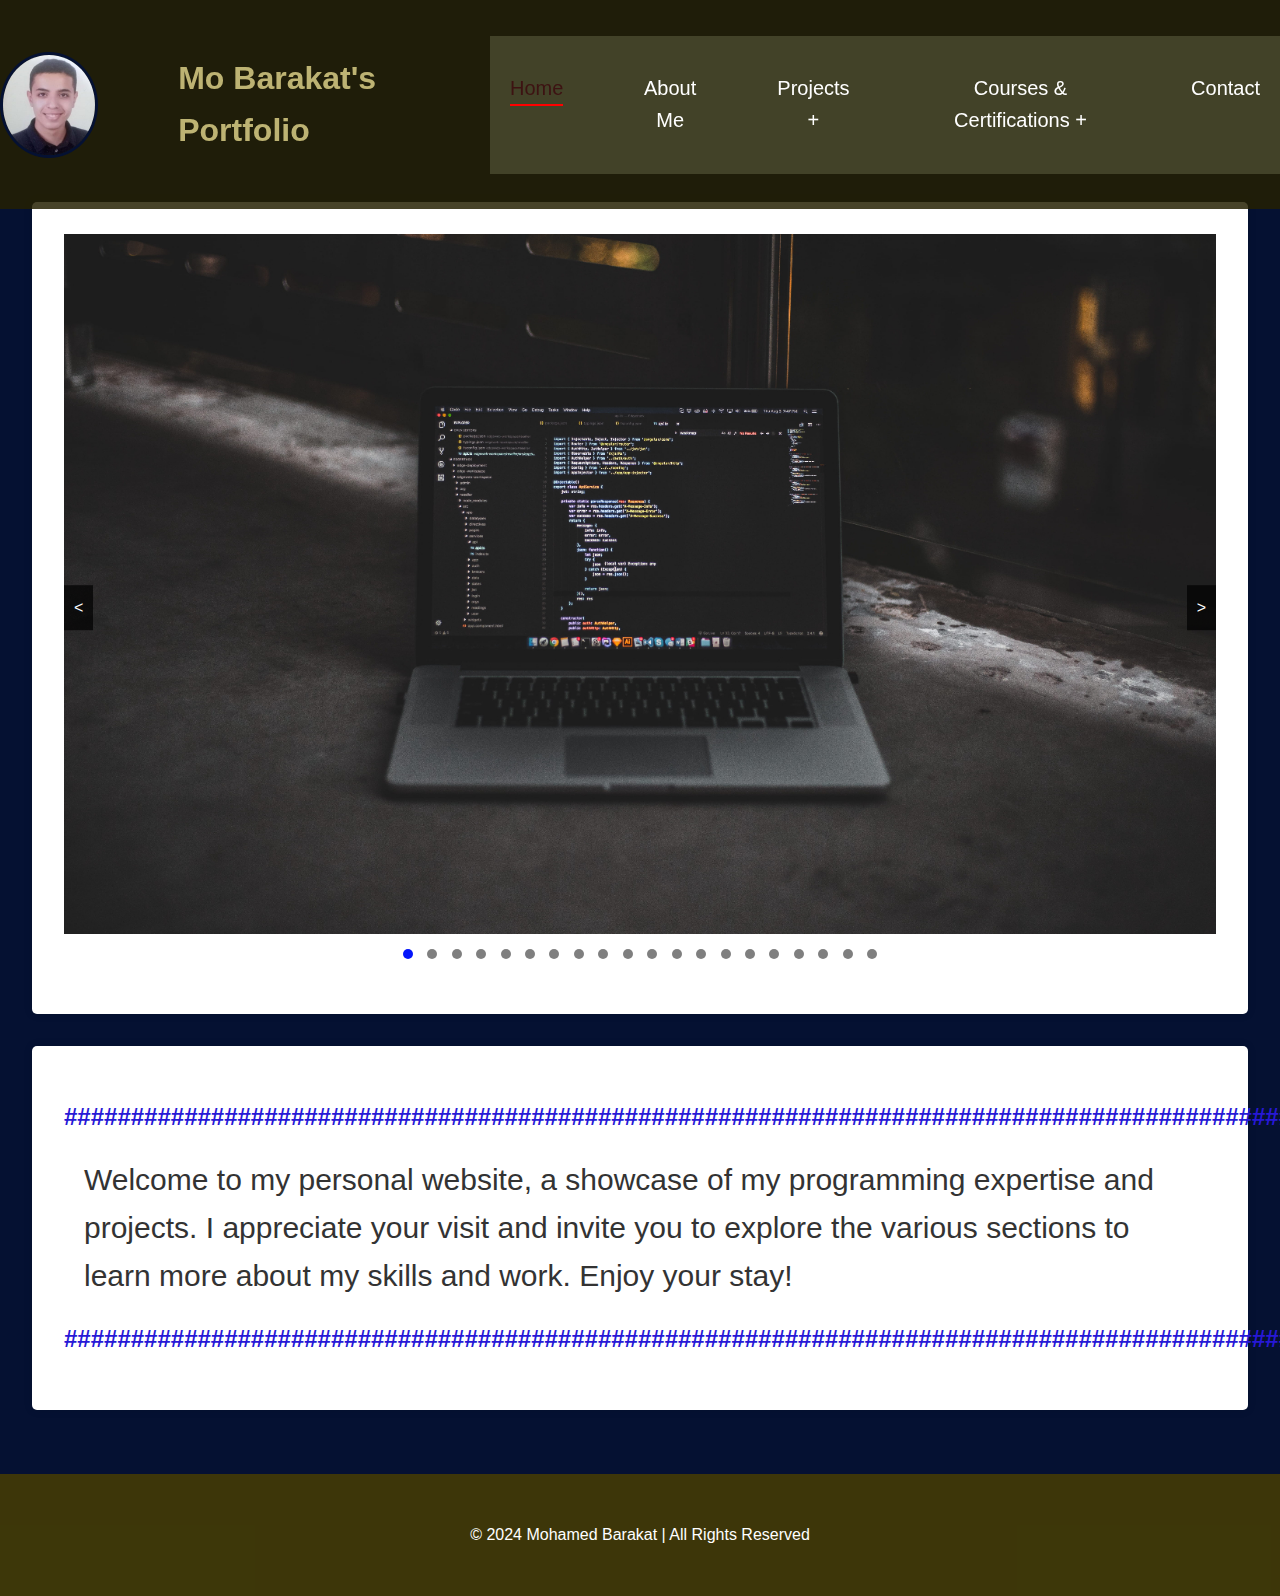
==== commit f770e336: "The 8th design of my portfolio" ====
--- a/index.html
+++ b/index.html
@@ -94,12 +94,63 @@
       </nav>
   </header>
 <!--  -->
-
-
   <main>
-    <section id="home">
-      <h2>Welcome to My Portfolio</h2>
-      <p>This is the home section of my portfolio website.</p>
+    <section>
+      <div class="image-slider">
+        <div class="slides">
+          <img src="images/img1.jpg" alt="Image 1" class="slide active">
+          <img src="images/img2.jpg" alt="Image 2" class="slide">
+          <img src="images/img3.jpg" alt="Image 3" class="slide">
+          <img src="images/img4.jpg" alt="Image 4" class="slide">
+          <img src="images/img5.jpg" alt="Image 5" class="slide">
+          <img src="images/img6.jpg" alt="Image 6" class="slide">
+          <img src="images/img7.jpg" alt="Image 7" class="slide">
+          <img src="images/img8.jpg" alt="Image 8" class="slide">
+          <img src="images/img9.jpg" alt="Image 9" class="slide">
+          <img src="images/img10.jpg" alt="Image 10" class="slide">
+          <img src="images/img11.jpg" alt="Image 11" class="slide">
+          <img src="images/img12.jpg" alt="Image 12" class="slide">
+          <img src="images/img13.jpg" alt="Image 13" class="slide">
+          <img src="images/img14.jpg" alt="Image 14" class="slide">
+          <img src="images/img15.jpg" alt="Image 15" class="slide">
+          <img src="images/img16.jpg" alt="Image 16" class="slide">
+          <img src="images/img17.jpg" alt="Image 17" class="slide">
+          <img src="images/img18.jpg" alt="Image 18" class="slide">
+          <img src="images/img19.jpg" alt="Image 19" class="slide">
+          <img src="images/img20.jpg" alt="Image 20" class="slide">
+        </div>
+        <div class="arrows">
+          <span class="prev">&lt;</span>
+          <span class="next">&gt;</span>
+        </div>
+        <div class="dots">
+          <span class="dot active"></span>
+          <span class="dot"></span>
+          <span class="dot"></span>
+          <span class="dot"></span>
+          <span class="dot"></span>
+          <span class="dot"></span>
+          <span class="dot"></span>
+          <span class="dot"></span>
+          <span class="dot"></span>
+          <span class="dot"></span>
+          <span class="dot"></span>
+          <span class="dot"></span>
+          <span class="dot"></span>
+          <span class="dot"></span>
+          <span class="dot"></span>
+          <span class="dot"></span>
+          <span class="dot"></span>
+          <span class="dot"></span>
+          <span class="dot"></span>
+          <span class="dot"></span>
+        </div>
+      </div>
+    </section>
+    <section id="home" class="sub-headers">
+      <h2>#############################################################################################################</h2>
+      <p class="intro-paragraph">Welcome to my personal website, a showcase of my programming expertise and projects. I appreciate your visit and invite you to explore the various sections to learn more about my skills and work. Enjoy your stay!</p>
+      <h2>#############################################################################################################</h2>
     </section>
   </main>
   <footer>
--- a/assets/css/style.css
+++ b/assets/css/style.css
@@ -9,7 +9,7 @@
   display: flex;
   flex-direction: column;
   height: 100%;
-  padding-top: 200px; /* Adjust this value based on the combined height of your header and nav */
+  padding-top: 170px; /* Adjust this value based on the combined height of your header and nav */
 }
 
 html, body {
@@ -382,9 +382,13 @@
   margin-bottom: 1rem;
 }
 
+.sub-headers h3 {
+  color: #2718d6; /* Adjust the text color if needed */
+}
 .sub-headers h2 {
   color: #2718d6; /* Adjust the text color if needed */
 }
+
 
 /* Modal styles */
 .modal {
@@ -448,4 +452,75 @@
 
 html {
   scroll-behavior: smooth;
+}
+
+.image-slider {
+  position: relative;
+  width: 100%;
+  max-width: 2000px; /* Adjust as needed */
+  margin: auto;
+}
+
+.image-slider .slides {
+  position: relative;
+  width: 100%;
+  overflow: hidden;
+}
+
+.image-slider .slide {
+  display: none;
+  width: 100%;
+  height: 700px; /* Adjust as needed */
+  object-fit: cover;
+}
+
+.image-slider .slide.active {
+  display: block;
+}
+
+.image-slider .arrows {
+  position: absolute;
+  top: 50%;
+  width: 100%;
+  display: flex;
+  justify-content: space-between;
+  transform: translateY(-50%);
+}
+
+.image-slider .arrows span {
+  background-color: rgba(0, 0, 0, 0.696);
+  color: rgb(255, 255, 255);
+  padding: 10px;
+  cursor: pointer;
+  user-select: none;
+}
+
+.image-slider .dots {
+  text-align: center;
+  padding: 10px 0;
+}
+
+.image-slider .dots .dot {
+  display: inline-block;
+  width: 10px;
+  height: 10px;
+  margin: 5px;
+  background-color: rgba(0, 0, 0, 0.5);
+  border-radius: 50%;
+  cursor: pointer;
+}
+
+.image-slider .dots .dot.active {
+  background-color: rgb(4, 21, 251);
+}
+
+.intro-paragraph {
+  font-family:'Franklin Gothic Medium', 'Arial Narrow', Arial, sans-serif; /* Font for the introduction paragraph */
+  font-size: 30px; /* Adjust the font size as needed */
+  color: #333; /* Adjust the font color as needed */
+  margin: 20px;
+}
+
+header h1 {
+  margin-right: auto; /* Pushes the navigation to the right */
 }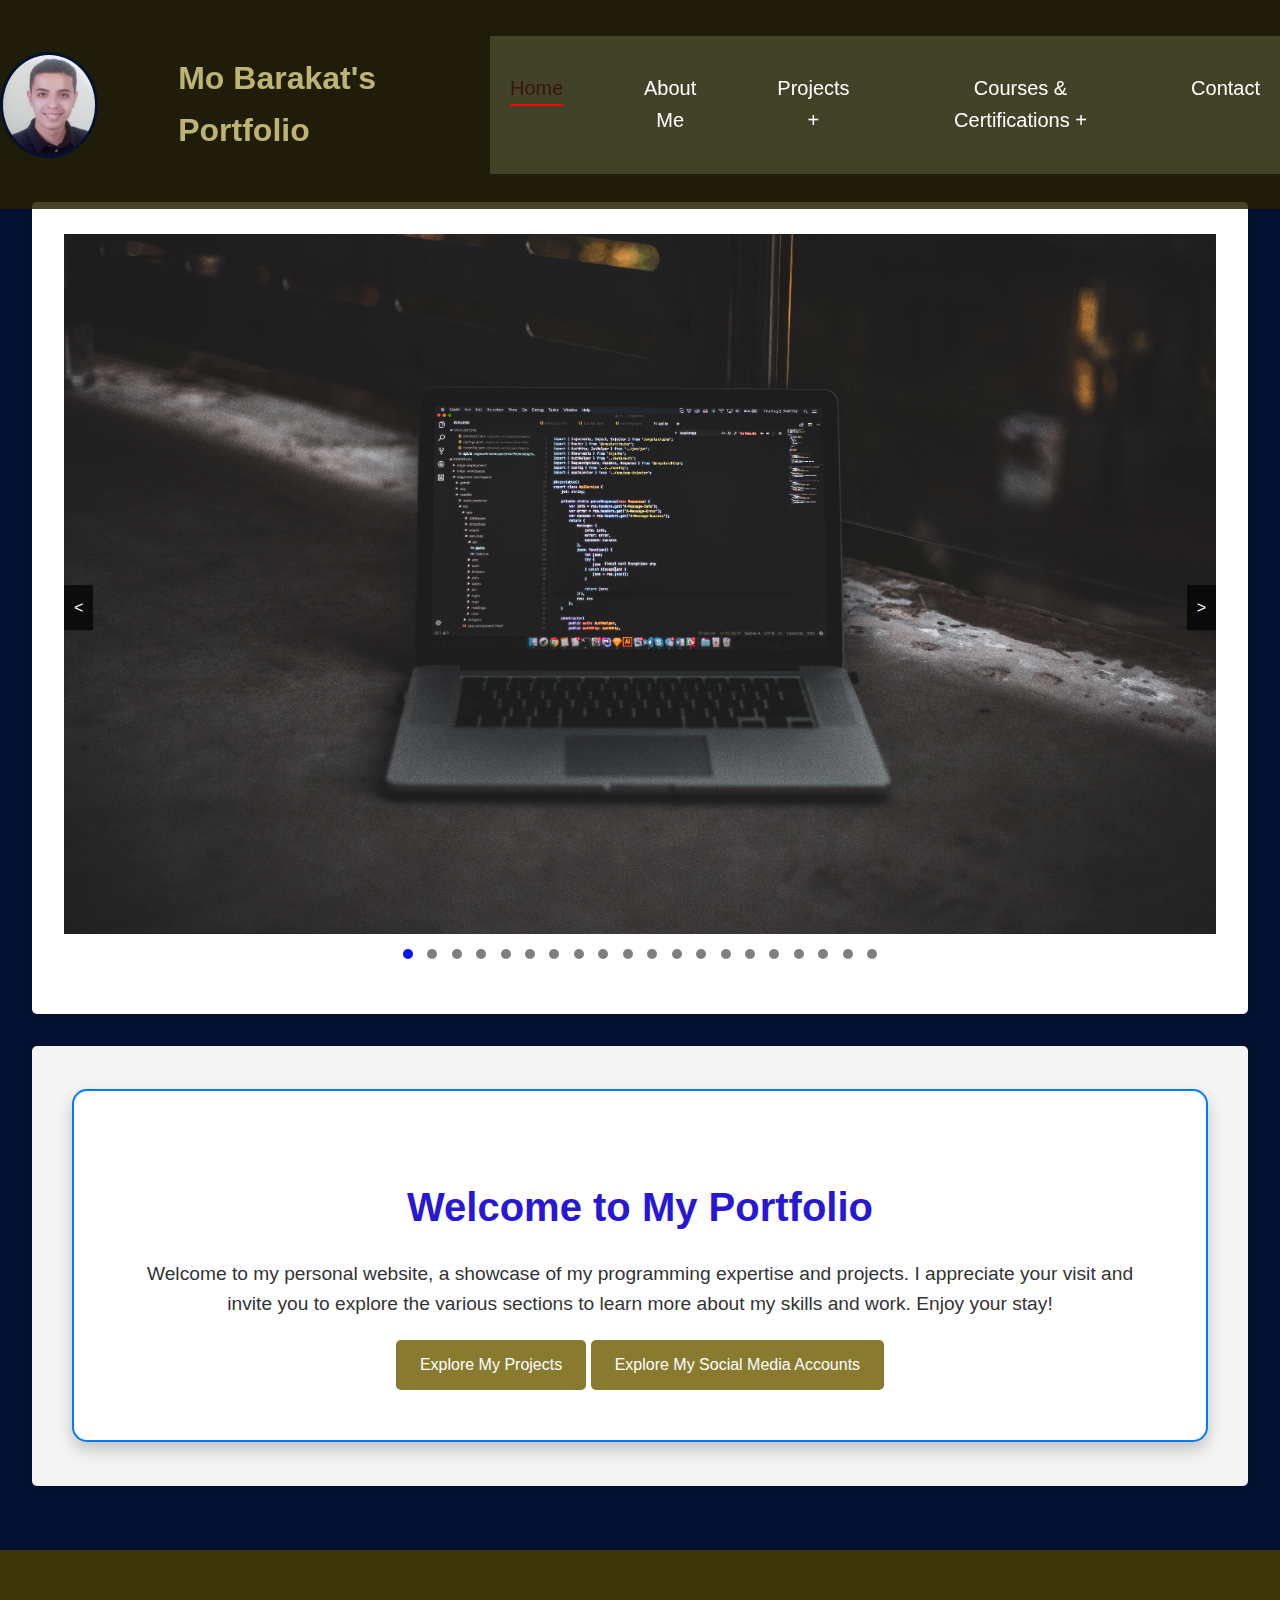
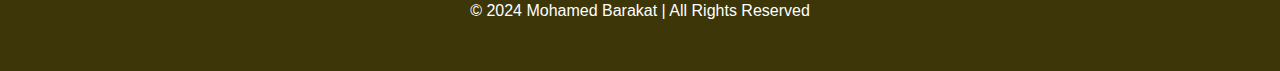
==== commit d8ac7fd7: "The 11th design of my portfolio" ====
--- a/index.html
+++ b/index.html
@@ -19,43 +19,42 @@
               <li><a href="index.html">Home</a></li>
               <li><a href="sections/about.html">About Me</a></li>
               <li><a href="sections/projects.html">Projects +</a>
-                  <ul>
-                      <li><a href="sections/projects.html#ai">Artificial Intelligence +</a>
-                            <ul>
-                              <li><a href="sections/projects.html#ai#p1">Project #01</a></li>
-                              <li><a href="sections/projects.html#ai#p2">Project #02</a></li>
-                              <li><a href="sections/projects.html#ai#p3">Project #03</a></li>
-                          </ul>
-                      </li>
-                      <li><a href="sections/projects.html#cs">Cybersecurity +</a>
-                          <ul>
-                              <li><a href="sections/projects.html#cs#p1">Project #01</a></li>
-                              <li><a href="sections/projects.html#cs#p2">Project #02</a></li>
-                              <li><a href="sections/projects.html#cs#p3">Project #03</a></li>
-                          </ul>
-                      </li>
-                      <li><a href="sections/projects.html#gm">Gaming +</a>
-                          <ul>
-                              <li><a href="sections/projects.html#gm#p1">Project #04</a></li>
-                              <li><a href="sections/projects.html#gm#p2">Project #05</a></li>
-                              <li><a href="sections/projects.html#gm#p3">Project #06</a></li>
-                          </ul>
-                      </li>
-                      <li><a href="sections/projects.html#mp">Mobile Apps +</a>
-                          <ul>
-                              <li><a href="sections/projects.html#mp#p1">Project #07</a></li>
-                              <li><a href="sections/projects.html#mp#p2">Project #08</a></li>
-                              <li><a href="sections/projects.html#mp#p3">Project #09</a></li>
-                          </ul>
-                      </li>
-                      <li><a href="sections/projects.html#da">Desktop Apps +</a>
-                          <ul>
-                              <li><a href="sections/projects.html#da#p1">Project #10</a></li>
-                              <li><a href="sections/projects.html#da#p2">Project #11</a></li>
-                              <li><a href="sections/projects.html#da#p3">Project #12</a></li>
-                          </ul>
-                      </li>
-                  </ul>
+                <ul>
+                  <li><a href="sections/projects.html#ai-projects">Artificial Intelligence +</a>
+                    <ul>
+                      <li><a href="sections/projects.html#project1">Project #01</a></li>
+                      <li><a href="sections/projects.html#project2">Project #02</a></li>
+                    </ul>
+                  </li>
+                  <li><a href="sections/projects.html#games">Gaming +</a>
+                    <ul>
+                      <li><a href="sections/projects.html#project3">Project #03</a></li>
+                      <li><a href="sections/projects.html#project4">Project #04</a></li>
+                      <li><a href="sections/projects.html#project5">Project #05</a></li>
+                      <li><a href="sections/projects.html#project6">Project #06</a></li>
+                    </ul>
+                  </li>
+                  <li><a href="sections/projects.html#desktop-apps">Desktop Apps +</a>
+                    <ul>
+                      <li><a href="sections/projects.html#project7">Project #07</a></li>
+                      <li><a href="sections/projects.html#project8">Project #08</a></li>
+                      <li><a href="sections/projects.html#project9">Project #09</a></li>
+                    </ul>
+                  </li>
+                  <li><a href="sections/projects.html#cybersecurity">Cybersecurity +</a>
+                    <ul>
+                      <li><a href="sections/projects.html#project10">Project #10</a></li>
+                      <li><a href="sections/projects.html#project11">Project #11</a></li>
+                      <li><a href="sections/projects.html#project12">Project #12</a></li>
+                    </ul>
+                  </li>
+                  <li><a href="sections/projects.html#mobile-apps">Mobile Apps +</a>
+                    <ul>
+                      <li><a href="sections/projects.html#project13">Project #13</a></li>
+                      <li><a href="sections/projects.html#project14">Project #14</a></li>
+                    </ul>
+                  </li>
+                </ul>
               </li>
                 <!-- CERTS -->
                 <li><a href="sections/certifications.html">Courses & Certifications +</a>
@@ -147,11 +146,21 @@
         </div>
       </div>
     </section>
-    <section id="home" class="sub-headers">
+    <!-- <section id="home" class="sub-headers">
       <h2>#############################################################################################################</h2>
       <p class="intro-paragraph">Welcome to my personal website, a showcase of my programming expertise and projects. I appreciate your visit and invite you to explore the various sections to learn more about my skills and work. Enjoy your stay!</p>
       <h2>#############################################################################################################</h2>
-    </section>
+    </section> -->
+    <section id="home" class="sub-headers">
+      <div class="welcome-container">
+          <h2 class="welcome-title">Welcome to My Portfolio</h2>
+          <p class="intro-paragraph">
+              Welcome to my personal website, a showcase of my programming expertise and projects. I appreciate your visit and invite you to explore the various sections to learn more about my skills and work. Enjoy your stay!
+          </p>
+          <a href="sections/projects.html" class="explore-button">Explore My Projects</a>
+          <a href="sections/contact.html" class="explore-button">Explore My Social Media Accounts</a>
+      </div>
+  </section>  
   </main>
   <footer>
     <p>&copy; 2024 Mohamed Barakat | All Rights Reserved</p>
--- a/assets/css/style.css
+++ b/assets/css/style.css
@@ -382,8 +382,15 @@
   margin-bottom: 1rem;
 }
 
-.sub-headers h3 {
-  color: #2718d6; /* Adjust the text color if needed */
+/* .sub-headers h3 {
+  color: #2718d6;
+}
+*/
+.sub-headers h4 {
+  color: #034f07; /* Adjust the text color if needed */
+  font-size: large;
+  font-style:initial;
+  font-family: Arial, Helvetica, sans-serif;
 }
 .sub-headers h2 {
   color: #2718d6; /* Adjust the text color if needed */
@@ -523,4 +530,102 @@
 
 header h1 {
   margin-right: auto; /* Pushes the navigation to the right */
-}+}
+
+.project-section {
+  background-color: #fff;
+  padding: 1rem;
+  margin: 1rem 0;
+  border-radius: 8px;
+  box-shadow: 0 0 10px rgba(0, 0, 0, 0.1);
+}
+
+.project-section h2 {
+  margin-top: 0;
+}
+
+.project-section p {
+  font-size: 1rem;
+  color: #333;
+}
+
+.button {
+  display: inline-block;
+  padding: 0.5rem 1rem;
+  margin: 0.5rem 0;
+  background-color: #007BFF;
+  color: #fff;
+  text-decoration: none;
+  border-radius: 4px;
+  transition: background-color 0.3s ease;
+}
+
+.button:hover {
+  background-color: rgba(114, 99, 10, 0.845);
+}
+
+iframe {
+  width: 100%;
+  height: 500px;
+  border: none;
+  border-radius: 8px;
+  margin-top: 1rem;
+}
+
+/* Welcome Section Styles */
+#home {
+  display: flex;
+  align-items: center;
+  justify-content: center;
+  min-height: 40vh; /* Makes sure it takes the full viewport height */
+  padding: 40px;
+  background-color: #f4f4f4; /* Light background for contrast */
+}
+
+.welcome-container {
+  width: 100%;
+  max-width: 1700px; /* Maximum width for better readability */
+  padding: 50px;
+  background: white; /* Background for the welcome message */
+  border-radius: 15px; /* Rounded corners */
+  box-shadow: 0 8px 16px rgba(0, 0, 0, 0.2); /* Subtle shadow for depth */
+  border: 2px solid #007bff; /* Solid blue border to make it stand out */
+  text-align: center; /* Center-align text */
+  transition: transform 0.2s; /* Smooth hover effect */
+}
+
+.welcome-container:hover {
+  transform: scale(1.02); /* Slight zoom effect on hover */
+}
+
+.welcome-title {
+  font-size: 2.5em; /* Larger font size for the title */
+  font-weight: 700;
+  color: #007bff; /* Blue color to match border */
+  margin-bottom: 20px;
+}
+
+.intro-paragraph {
+  font-size: 1.2em; /* Slightly larger text for better readability */
+  line-height: 1.6;
+  color: #333; /* Darker text color for better contrast */
+  margin-bottom: 20px;
+}
+
+.explore-button {
+  display: inline-block;
+  padding: 12px 24px;
+  font-size: 1em;
+  color: #fff;
+  background-color: rgba(114, 99, 10, 0.845); /* Button color */
+  border: none;
+  border-radius: 5px;
+  text-decoration: none;
+  cursor: pointer;
+  transition: background-color 0.3s ease, transform 0.3s ease;
+}
+
+.explore-button:hover {
+  background-color: red; /* Darker color on hover */
+  transform: translateY(-2px); /* Slight lift effect on hover */
+}
